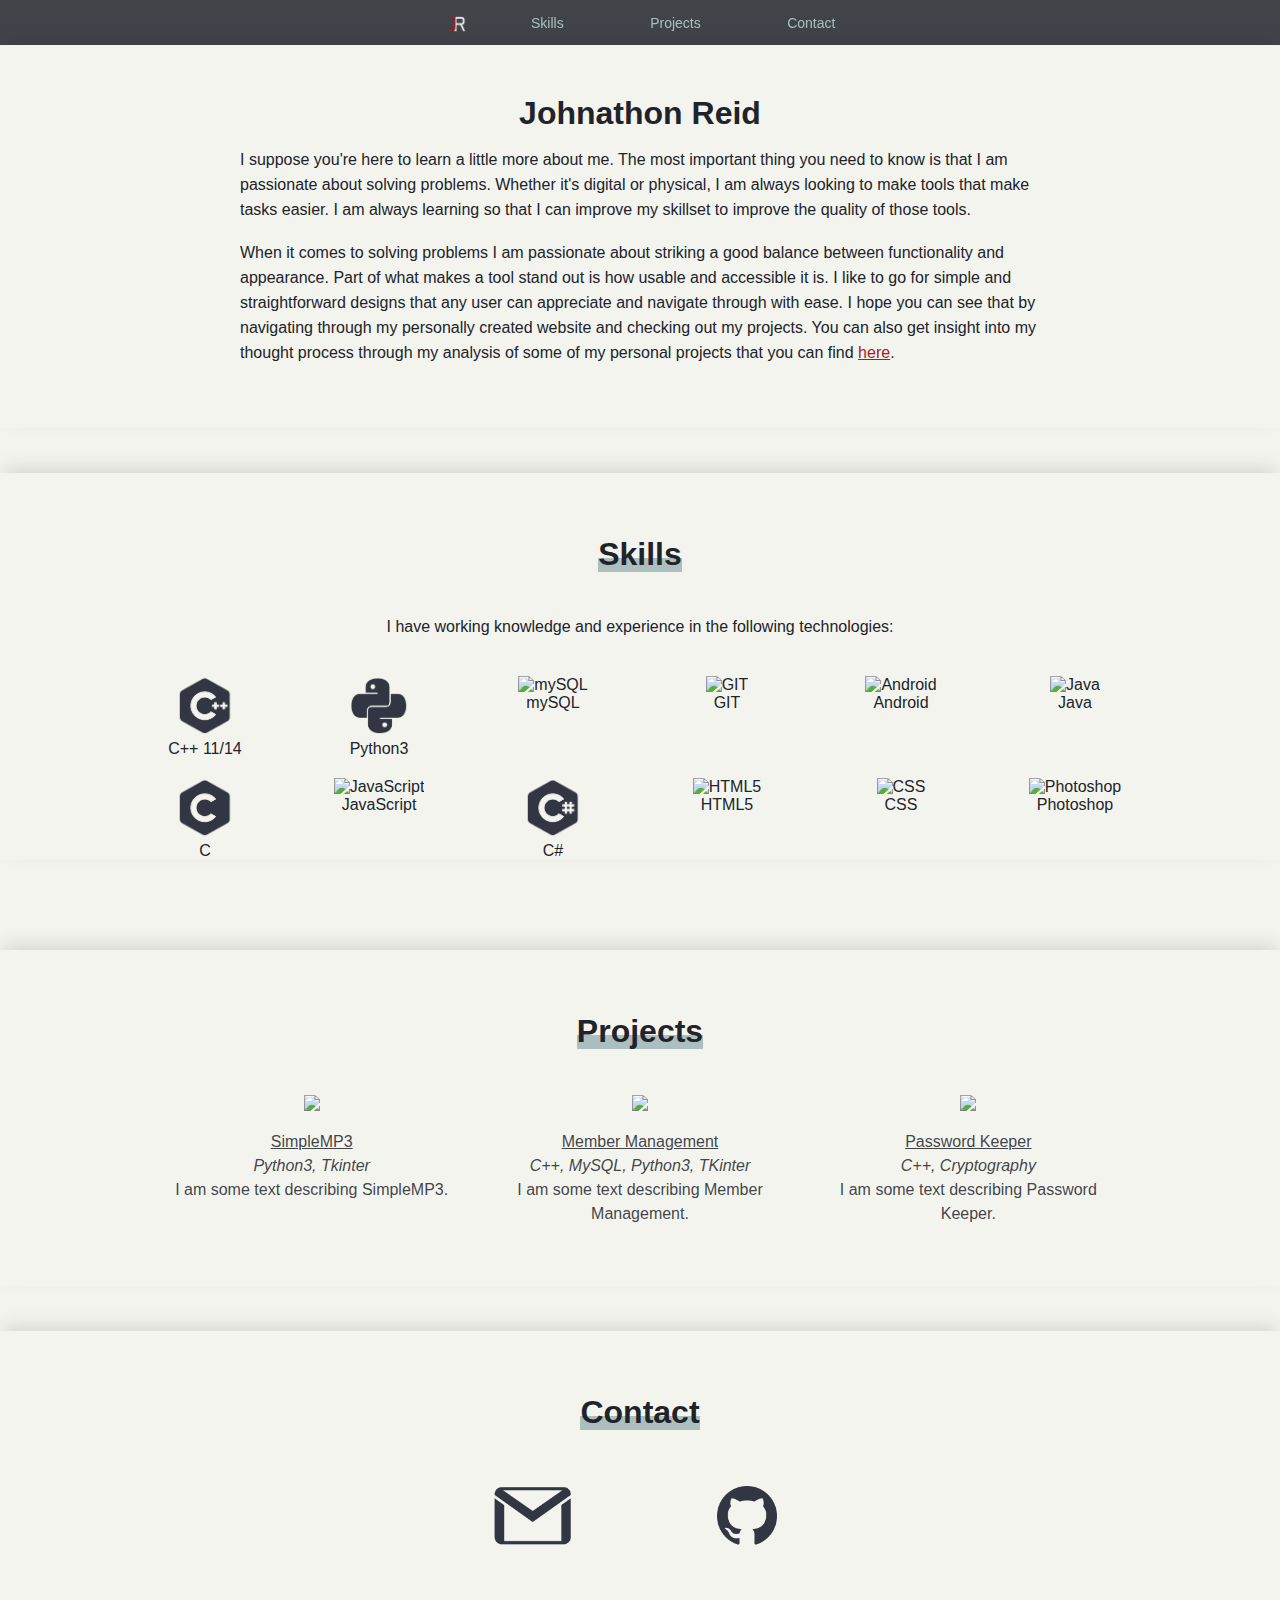
==== index.html @ d34af100 "Initial commit" ====
<!--
             __                  __
            ( _)                ( _)
           / / \\              / /\_\_
          / /   \\            / / | \ \
         / /     \\          / /  |\ \ \
        /  /   ,  \ ,       / /   /|  \ \
       /  /    |\_ /|      / /   / \   \_\
      /  /  |\/ _ '_| \   / /   /   \    \\
     |  /   |/  0 \0\    / |    |    \    \\
     |    |\|      \_\_ /  /    |     \    \\
     |  | |/    \.\ o\o)  /      \     |    \\
     \    |     /\\`v-v  /        |    |     \\
      | \/    /_| \\_|  /         |    | \    \\
      | |    /__/_ `-` /   _____  |    |  \    \\
      \|    [__]  \_/  |_________  \   |   \    ()
       /    [___] (    \         \  |\ |   |   //
      |    [___]                  |\| \|   /  |/
     /|    [____]                  \  |/\ / / ||
    (  \   [____ /     ) _\      \  \    \| | ||
     \  \  [_____|    / /     __/    \   / / //
     |   \ [_____/   / /        \    |   \/ //
     |   /  '----|   /=\____   _/    |   / //
  __ /  /        |  /   ___/  _/\    \  | ||
 (/-(/-\)       /   \  (/\/\)/  |    /  | /
               (/\/\)           /   /   //
                      _________/   /    /
                     \____________/    (
**************************************************
******************** WARNING! ********************
**************************************************
There be dragons in this code! Please do not judge
me on my HTML/CSS code as web development is not
my forte - just a hobby! :)
**************************************************
**************************************************
**************************************************
<!--
color template
+blue
32,35,42
+aluminum
172,190,190
+white
244,244,239
+red
160,29,38
+project silver background
219,220,220
dbdcdc
-->

<!DOCTYPE html>
<html lang="en">
<head>
    <meta charset="UTF-8">
    <meta name="viewport" content="width=device-width, initial-scale=1.0">
    <meta http-equiv="X-UA-Compatible" content="ie=edge">
    <link rel="stylesheet" href="css/navbar.css">
    <link rel="stylesheet" href="css/me.css">
    <link rel="stylesheet" href="css/projects.css">
    <link rel="stylesheet" href="css/contact.css">
    <link rel="shortcut icon" href="images\icon.ico" type="image/x-icon">
    <link href="https://fonts.googleapis.com/icon?family=Material+Icons" rel="stylesheet">
    <title>Johnathon Reid</title>
</head>
<body onload = "automatedSpacing()">
    <div class = "navbarContainer" id = "navbarContain">
        <button class = "navButton" id = "burger" onclick = "dropdownEffect()"><i class="material-icons">menu</i></button>
        <button class = "navButton" id = "exitButton" onclick = "bringupeffect()"><i class="material-icons">close</i></button>
        <div class = "logoD inlineOptions"><a href = "#"><img src="images\logo\logored.png"></a></div>
        <div class = "logoM" onclick = "bringupeffect()"><a href = "#"><img src="images\logo\logored.png"></a></div>
        <div class = "navbarOptionD inlineOptions" ><a href = "#skills">Skills</a></div>
        <div class = "navbarOptionD inlineOptions" ><a href = "#projects">Projects</a></div>
        <div class = "navbarOptionD inlineOptions" ><a href = "#contact">Contact</a></div>
        <div class = "navbarOptionM dropdown" onclick = "bringupeffect()"><a href = "#skills">Skills</a></div>
        <div class = "navbarOptionM dropdown" onclick = "bringupeffect()"><a href = "#projects">Projects</a></div>
        <div class = "navbarOptionM dropdown" onclick = "bringupeffect()"><a href = "#contact">Contact</a></div>
    </div>
    <div class = "contentBody">
        <div id="navbaremptySpace"></div>
        <div class = "optionContent">
            <div class = "optionContentContainer">
                <div class = "abtmeGrid">
                    <!-- maybe picture
                    <div class = "pictureMe">
                        <img src="images\profileFace.png">
                    </div>
                    -->
                    <div class = "abtMeText">
                        <h1>Johnathon Reid</h1>
                        <div class = spacing></div>
                        <p>I suppose you're here to learn a little more about me. The most important thing you need to know is that I am passionate about solving problems. Whether it's digital or physical, I am always looking to make tools that make tasks easier. I am always learning so that I can improve my skillset to improve the quality of those tools.</p><br>
                        <p>When it comes to solving problems I am passionate about striking a good balance between functionality and appearance. Part of what makes a tool stand out is how usable and accessible it is. I like to go for simple and straightforward designs that any user can appreciate and navigate through with ease. I hope you can see that by navigating through my personally created website and checking out my projects. You can also get insight into my thought process through my analysis of some of my personal projects that you can find <a href = "#projects">here</a>.</p><br>
                </div>
                <div class = "navPadding"></div>
                </div>
            </div>
        </div>
        <div class = "optionContent">
            <div class="emptySpaceforMenuonAnchors" id = "skills"></div>
            <div class = "optionContentContainer">
                <div class = "emptyspaceaboveh1s"></div>
                <h1>Skills</h1>
                <div class = "navPadding"></div>
                  <p>I have working knowledge and experience in the following technologies:</p>
                <div class = "skillseticonsGrid">
                      <div class = "iconimg"><img src="images\skillicons\c++.png" alt="c++"><p>C++ 11/14</p></div>
                      <div class = "iconimg"><img src="images\skillicons\python3.png" alt="python"><p>Python3</p></div>
                      <div class = "iconimg"><img src="images\skillicons\mySQL.png" alt="mySQL"><p>mySQL</p></div>
                      <div class = "iconimg"><img src="images\skillicons\GIT.png" alt="GIT"><p>GIT</p></div>
                      <div class = "iconimg"><img src="images\skillicons\Android.png" alt="Android"><p>Android</p></div>
                      <div class = "iconimg"><img src="images\skillicons\Java.png" alt="Java"><p>Java</p></div>
                      <div class = "iconimg"><img src="images\skillicons\C.png" alt="C"><p>C</p></div>
                      <div class = "iconimg"><img src="images\skillicons\JavaScript.png" alt="JavaScript"><p>JavaScript</p></div>
                      <div class = "iconimg"><img src="images\skillicons\CSharp.png" alt="C#"><p>C#</p></div>
                      <div class = "iconimg"><img src="images\skillicons\HTML5.png" alt="HTML5"><p>HTML5</p></div>
                      <div class = "iconimg"><img src="images\skillicons\CSS.png" alt="CSS"><p>CSS</p></div>
                      <div class = "iconimg"><img src="images\skillicons\Photoshop.png" alt="Photoshop"><p>Photoshop</p></div>
                </div>
            </div>
            <div class = "navPadding"></div>
        </div>
        <div class = "optionContent">
            <div class="emptySpaceforMenuonAnchors" id = "projects"></div>
            <div class = "optionContentContainer">
                <div class = "emptyspaceaboveh1s"></div>
                <h1>Projects</h1>
                <div class = "navPadding"></div>
                <div class = "projectGrid">
                    <div class = "projectPic"><a href = "simplemp3.html">
                        <img src = "images\projects\simplemp3.png">
                        <p><u>SimpleMP3</u><br>
                        <i>Python3, Tkinter</i><br>
                        I am some text describing SimpleMP3.</p>
                    </a></div>
                    <div class = "projectPic"><a href = "member_management.html">
                        <img src = "images\projects\membermanagement.png">
                        <p><u>Member Management</u><br>
                        <i>C++, MySQL, Python3, TKinter</i><br>
                        I am some text describing Member Management.</p>
                    </a></div>
                    <div class = "projectPic"><a href = "password_keeper.html">
                        <img src = "images\projects\passwordkeeper.png">
                        <p><u>Password Keeper</u><br>
                        <i>C++, Cryptography</i><br>
                        I am some text describing Password Keeper.</p>
                    </a></div>
                </div>
                <div class = "navPadding"></div>
            </div>
        </div>
        <div class = "optionContent">
            <div class="emptySpaceforMenuonAnchors" id = "contact"></div>
            <div class = "optionContentContainer">
                <div class = "emptyspaceaboveh1s"></div>
                <h1>Contact</h1>
                <div class = "navPadding"></div>
                <div class = "contactIconsGrid">
                    <div class = "contacticonimage"></div>
                    <div class = "contacticonimage"></div>
                    <div class = "contacticonimage"><a href="mailto:jjdreid@gmail.com" target = "_blank"><img src="images\contacticons\mail.png" alt="mail"></a></div>
                    <div class = "contacticonimage"><a href="https://github.com/jjdreid" target = "_blank"><img src="images\contacticons\github.png" alt="github"></a></div>
                    <div class = "contacticonimage"></div>
                    <div class = "contacticonimage"></div>
                </div>
                <div class = "navPadding"></div>
            </div>
        </div>
    </div>
    <script src="javascript/index.js"></script>
</body>
</html>
---- css/navbar.css ----
/*Common CSS*/
* {
    margin: 0;
    padding: 0;
}

html {
    scroll-behavior: smooth;
}

.navbarContainer {
    width:100%;
    background-color:rgba(32,35,42,.85);
    text-align: center;
    margin:0;
    padding:0;
    color:rgb(244,244,239);
    position: fixed;
    z-index: 1000;
}

.inlineOptions a, .navbarOptionM a, .logoM a {
    text-decoration: none;
    color: inherit;
    transition: color .2s;
}

.optionContentContainer > h1 {
    display: inline;
    font-family: Arial, Helvetica, sans-serif;
    background-image: linear-gradient(transparent 60%, rgb(172,190,190) 40%);
  	background-repeat: repeat-x;
	background-size: 200% 100%;
}

.optionContentContainer {
    box-shadow: 0px -7px 18px -4px rgba(32,35,42,0.17);
    -webkit-box-shadow: 0px -7px 18px -4px rgba(32,35,42,0.17);
    -moz-box-shadow: 0px -7px 18px -4px rgba(32,35,42,0.17);
    text-align: center;
}

/*Desktop*/
@media (min-width: 928px) {
    .inlineOptions {
        display: inline-block;
        margin: 0 -4px;
        padding: 14px 45px 14px 45px;
        font-family: Arial, Helvetica, sans-serif;
        font-size: 14px;
    }

    .navbarOptionM, .logoM {
        display: none;
    }

    .navbarOptionD a:link {
        color: rgb(172,190,190);
    }

    .navbarOptionD a:visited {
        color: rgb(160,29,38);
    }

    .navbarOptionD a:hover {
        color: rgb(244,244,239);
    }

    .navButton {
        display: none;
    }

    .logoD img{
        height: 20px;
        padding: 0px !important;
        margin: 0 auto;
        position: absolute;
    }

    .navPadding {
        height: 5vh;
    }

    .emptyspaceaboveh1s {
        height: 7vh;
    }

}

/*Mobile*/
@media (max-width: 927px) {


    .dropdown {
        display: none;
        margin: 0 -4px;
        padding: 14px 42px 14px 42px;
        font-family: Arial, Helvetica, sans-serif;
        font-size: 14px;
    }

    .logoM {
        margin: 0 -4px;
        padding: 14px 42px 14px 42px;
        font-family: Arial, Helvetica, sans-serif;
        font-size: 14px;
        text-align:center;
    }

    .logoM img{
        height: 25px;
    }

    .navbarOptionD, .logoD {
        display: none;
    }

    #burger {
        position: absolute;
        left:0;
        top:0;
        border:none;
        background-color: transparent;
        color: rgb(244,244,239);
    }

    #exitButton {
        display: none;
        position: absolute;
        right:0;
        top:0;
        border:none;
        background-color: transparent;
        color: rgb(244,244,239);
    }

    .paddingSpaces {
        height: 5vh;
    }

    .emptyspaceaboveh1s {
        height: 5vh;
    }
}
---- css/me.css ----
/*Common CSS*/
body {
  font-family: Arial, Helvetica, sans-serif;
  color: rgb(32,35,42);
  background-color: rgb(244,244,239);
}
a:link { color: rgb(160,29,38); }
a​:active { color: rgb(160,29,38); }
a:visited {color: rgb(172,190,190);}
a​:hover { color: rgb(160,29,38); }
.abtmeGrid {
    display: block;
    margin: 0 auto;
    text-align: center;
    font-family: Arial, Helvetica, sans-serif;
}

.spacing {
    height: 15px;
}

.pictureMe img {
    padding-bottom: 10px;
}

.abtMeText p {
    text-align: left;
    line-height: 25px;
}

.skillseticonsGrid {
    display: grid;
    grid-gap: 20px;
    text-align: center;
    font-family: Arial, Helvetica, sans-serif;
}

.iconimg img {
    width: 60px;
}

/*Desktop*/
@media (min-width: 928px) {
    .abtmeGrid {
        width: 800px;
        padding-top: 50px;
    }

    .pictureMe img {
        width: 40%;
    }

    .skillseticonsGrid {
        grid-template-columns: 1fr 1fr 1fr 1fr 1fr 1fr;
        padding-top: 40px;
        width: 80%;
        margin: 0 auto
    }
}

/*Mobile*/
@media (max-width: 927px) {
    .abtmeGrid {
        width: 100%;
        padding-top:50px;
    }

    .pictureMe img {
        width: 50%;
    }

    .abtMeText p {
        width: 80%;
        margin: 0 auto;
    }

    .skillseticonsGrid {
        grid-template-columns: 1fr 1fr 1fr;
        padding-top: 60px;
        width: 90%;
        margin: 0 auto;
    }
}
}
---- css/projects.css ----
.projectPic a {
    text-decoration: none;
    color: rgba(32,35,42,.85);
}

.projectGrid a {
    text-decoration: none;
    color: rgba(32,35,42,.85);
}

.projectGrid > .projectPic {
    background-color: rgb(244,244,239);
}

.projectGrid img {
    width: 100%;
}

.projectGrid p {
    padding: 15px;
    font-family: Arial, Helvetica, sans-serif;
    line-height: 24px;
}


@media (min-width: 928px) {

    .projectGrid {
        display: grid;
        grid-template-columns: 1fr 1fr 1fr;
        grid-column-gap: 25px;
        width: 75%;
        margin: 0 auto;
    }

    .projectPic {
        transition: .2s;
    }

    .projectPic:hover {
        transform: scale(1.05);
    }

}

@media (max-width: 927px) {

    .projectGrid {
        display: grid;
        grid-template-columns: 1fr;
        grid-row-gap: 25px;
        width: 80%;
        margin: 0 auto;
    }

}
---- css/contact.css ----
.contactIconsGrid {
    display: grid;
    grid-template-columns: 1fr 1fr 1fr 1fr 1fr 1fr;
    text-align: center;
    margin: 0 auto;
}

.contacticonimage img {
    width: 80px;
}
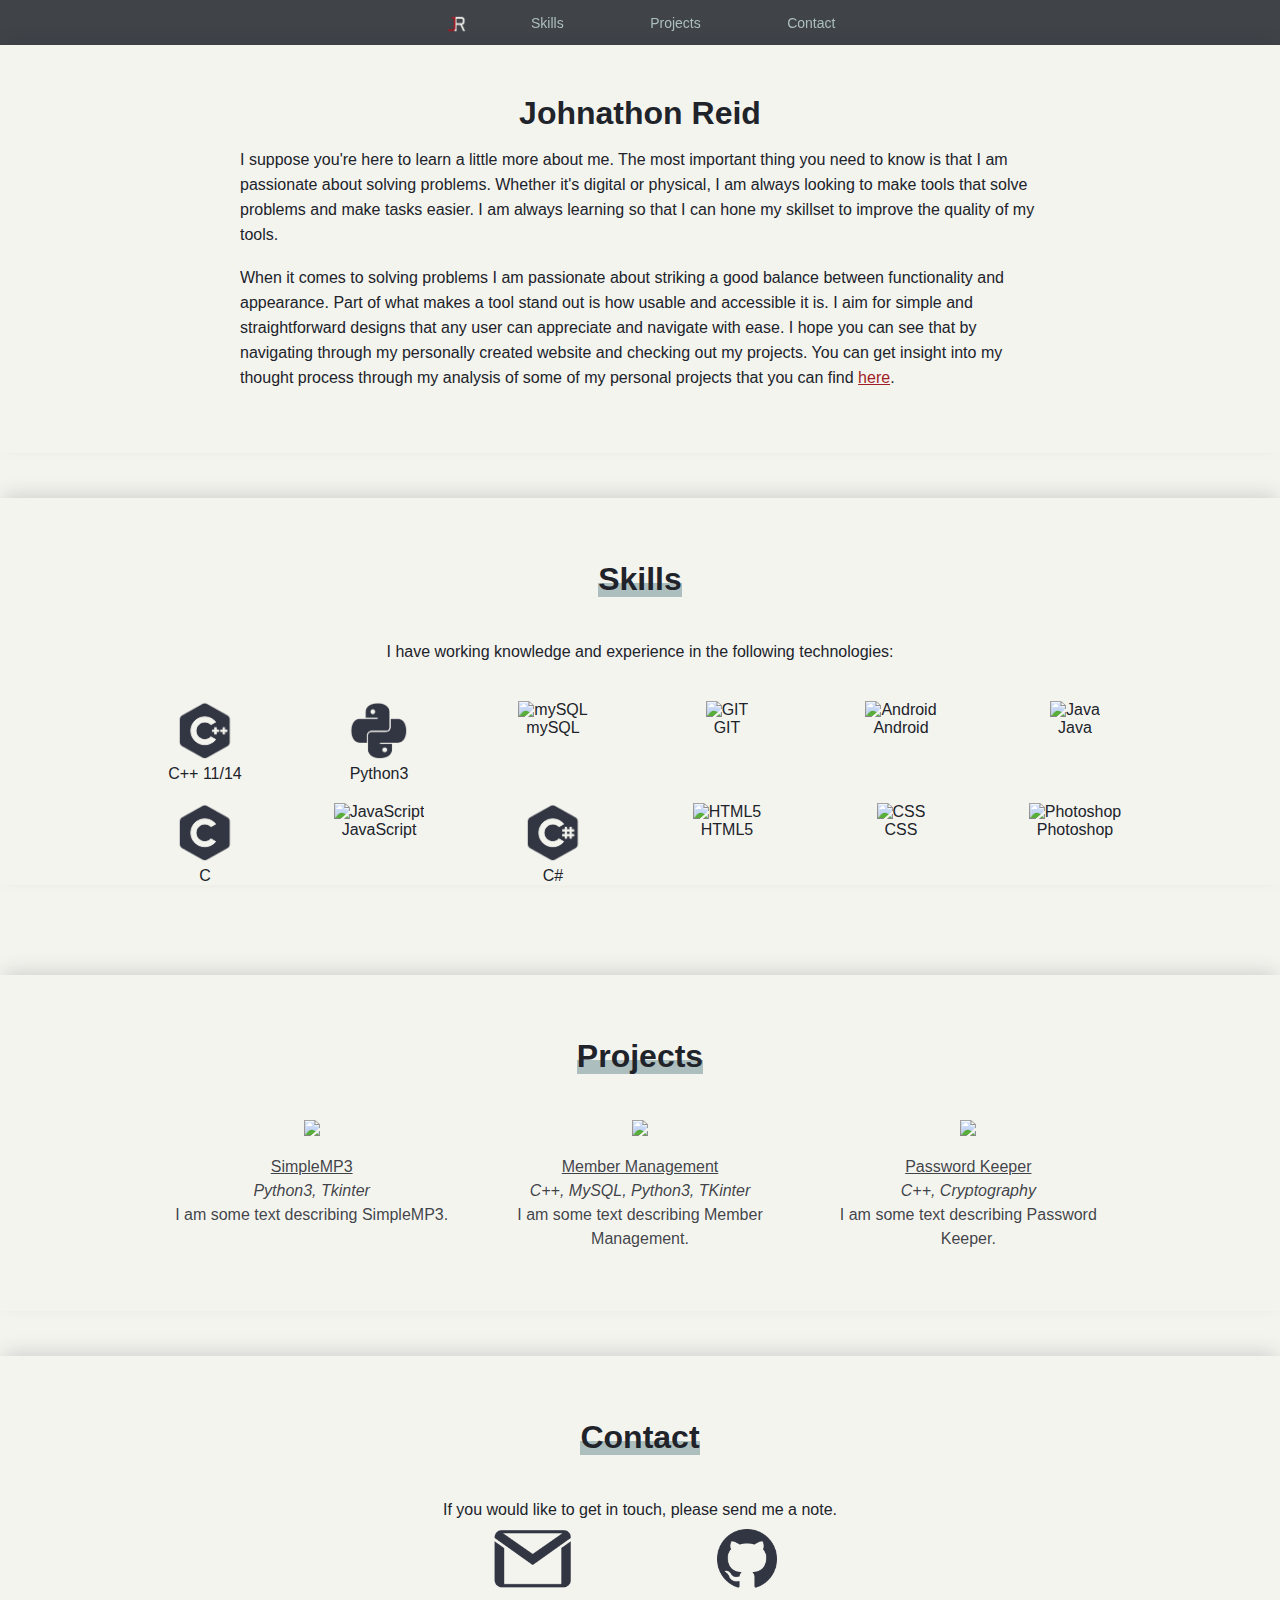
==== commit 1915c671: "Wording." ====
--- a/index.html
+++ b/index.html
@@ -90,8 +90,8 @@
                     <div class = "abtMeText">
                         <h1>Johnathon Reid</h1>
                         <div class = spacing></div>
-                        <p>I suppose you're here to learn a little more about me. The most important thing you need to know is that I am passionate about solving problems. Whether it's digital or physical, I am always looking to make tools that make tasks easier. I am always learning so that I can improve my skillset to improve the quality of those tools.</p><br>
-                        <p>When it comes to solving problems I am passionate about striking a good balance between functionality and appearance. Part of what makes a tool stand out is how usable and accessible it is. I like to go for simple and straightforward designs that any user can appreciate and navigate through with ease. I hope you can see that by navigating through my personally created website and checking out my projects. You can also get insight into my thought process through my analysis of some of my personal projects that you can find <a href = "#projects">here</a>.</p><br>
+                        <p>I suppose you're here to learn a little more about me. The most important thing you need to know is that I am passionate about solving problems. Whether it's digital or physical, I am always looking to make tools that solve problems and make tasks easier. I am always learning so that I can hone my skillset to improve the quality of my tools.</p><br>
+                        <p>When it comes to solving problems I am passionate about striking a good balance between functionality and appearance. Part of what makes a tool stand out is how usable and accessible it is. I aim for simple and straightforward designs that any user can appreciate and navigate with ease. I hope you can see that by navigating through my personally created website and checking out my projects. You can get insight into my thought process through my analysis of some of my personal projects that you can find <a href = "#projects">here</a>.</p><br>
                 </div>
                 <div class = "navPadding"></div>
                 </div>
@@ -156,6 +156,7 @@
                 <div class = "emptyspaceaboveh1s"></div>
                 <h1>Contact</h1>
                 <div class = "navPadding"></div>
+                <p>If you would like to get in touch, please send me a note.</p>
                 <div class = "contactIconsGrid">
                     <div class = "contacticonimage"></div>
                     <div class = "contacticonimage"></div>
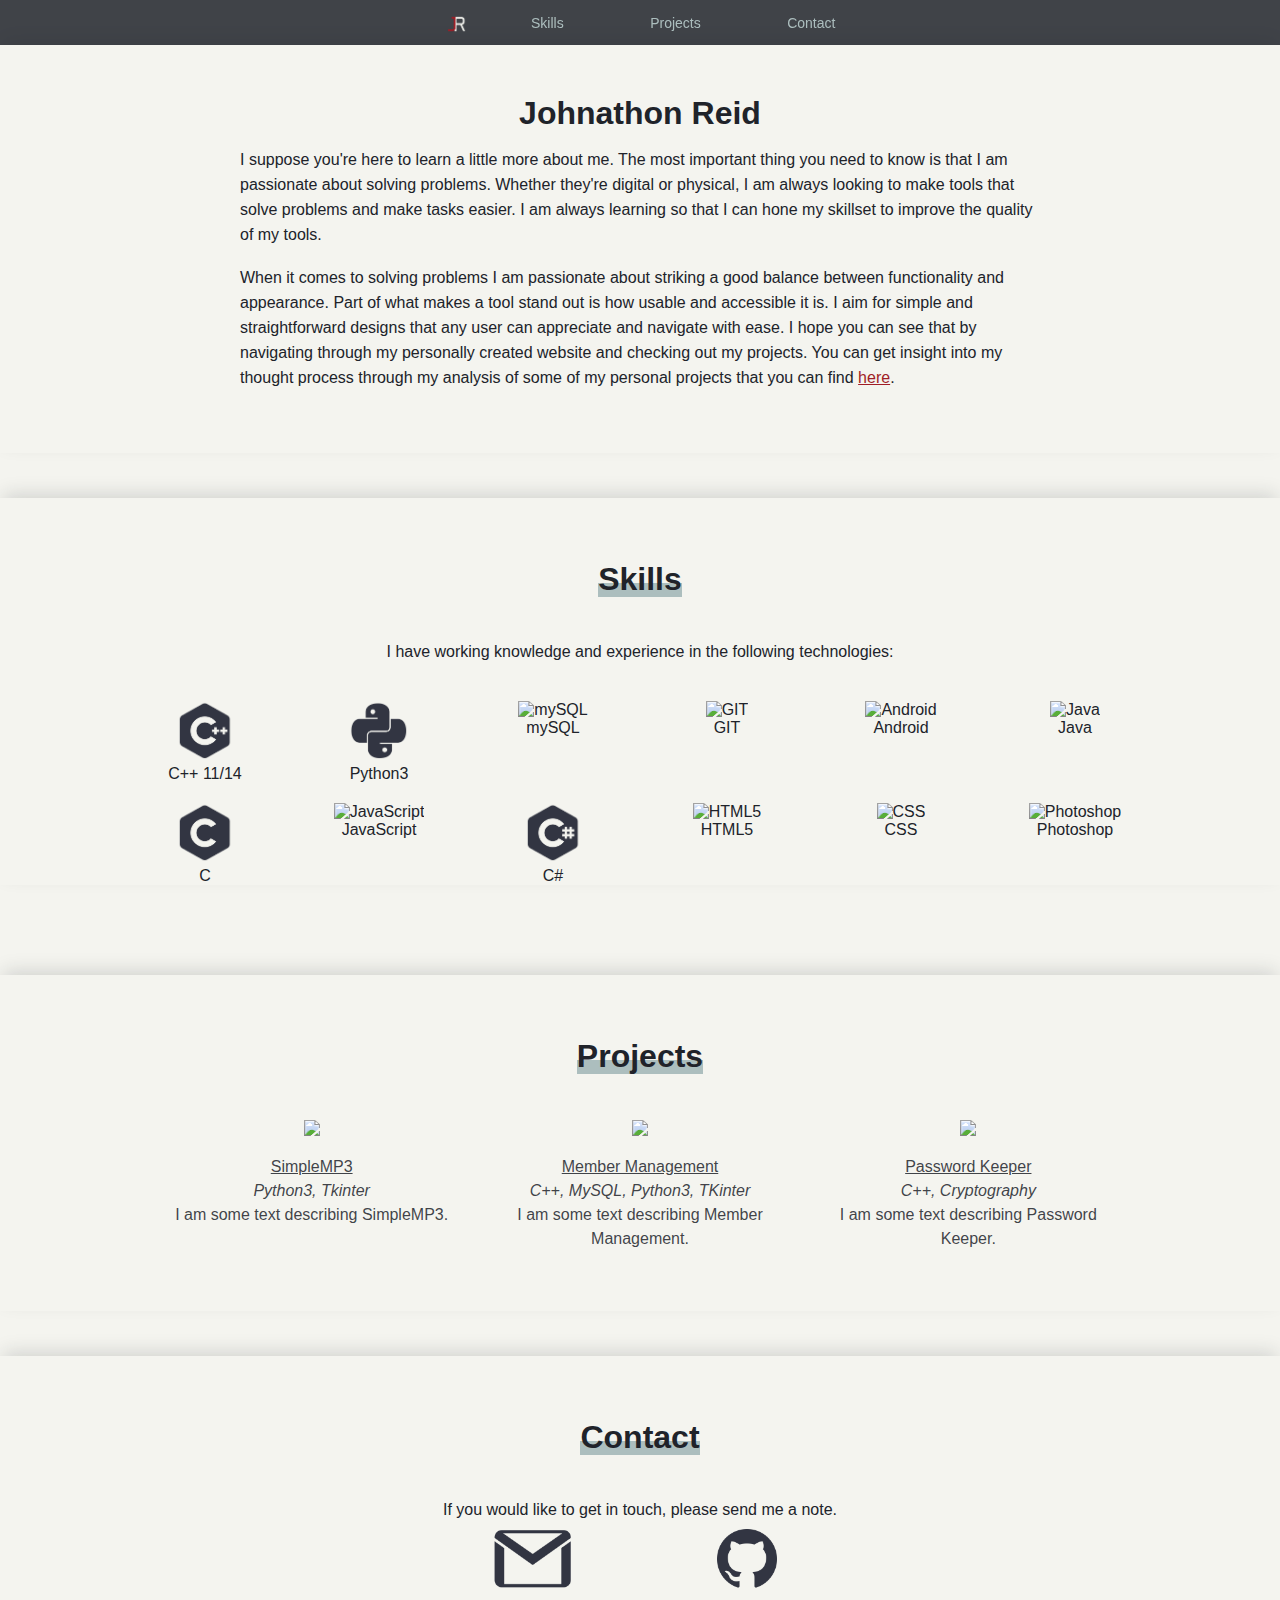
==== commit 3634efbb: "more wording" ====
--- a/index.html
+++ b/index.html
@@ -90,7 +90,7 @@
                     <div class = "abtMeText">
                         <h1>Johnathon Reid</h1>
                         <div class = spacing></div>
-                        <p>I suppose you're here to learn a little more about me. The most important thing you need to know is that I am passionate about solving problems. Whether it's digital or physical, I am always looking to make tools that solve problems and make tasks easier. I am always learning so that I can hone my skillset to improve the quality of my tools.</p><br>
+                        <p>I suppose you're here to learn a little more about me. The most important thing you need to know is that I am passionate about solving problems. Whether they're digital or physical, I am always looking to make tools that solve problems and make tasks easier. I am always learning so that I can hone my skillset to improve the quality of my tools.</p><br>
                         <p>When it comes to solving problems I am passionate about striking a good balance between functionality and appearance. Part of what makes a tool stand out is how usable and accessible it is. I aim for simple and straightforward designs that any user can appreciate and navigate with ease. I hope you can see that by navigating through my personally created website and checking out my projects. You can get insight into my thought process through my analysis of some of my personal projects that you can find <a href = "#projects">here</a>.</p><br>
                 </div>
                 <div class = "navPadding"></div>
--- a/css/navbar.css
+++ b/css/navbar.css
@@ -134,7 +134,7 @@
         color: rgb(244,244,239);
     }
 
-    .paddingSpaces {
+    .navPadding {
         height: 5vh;
     }
 
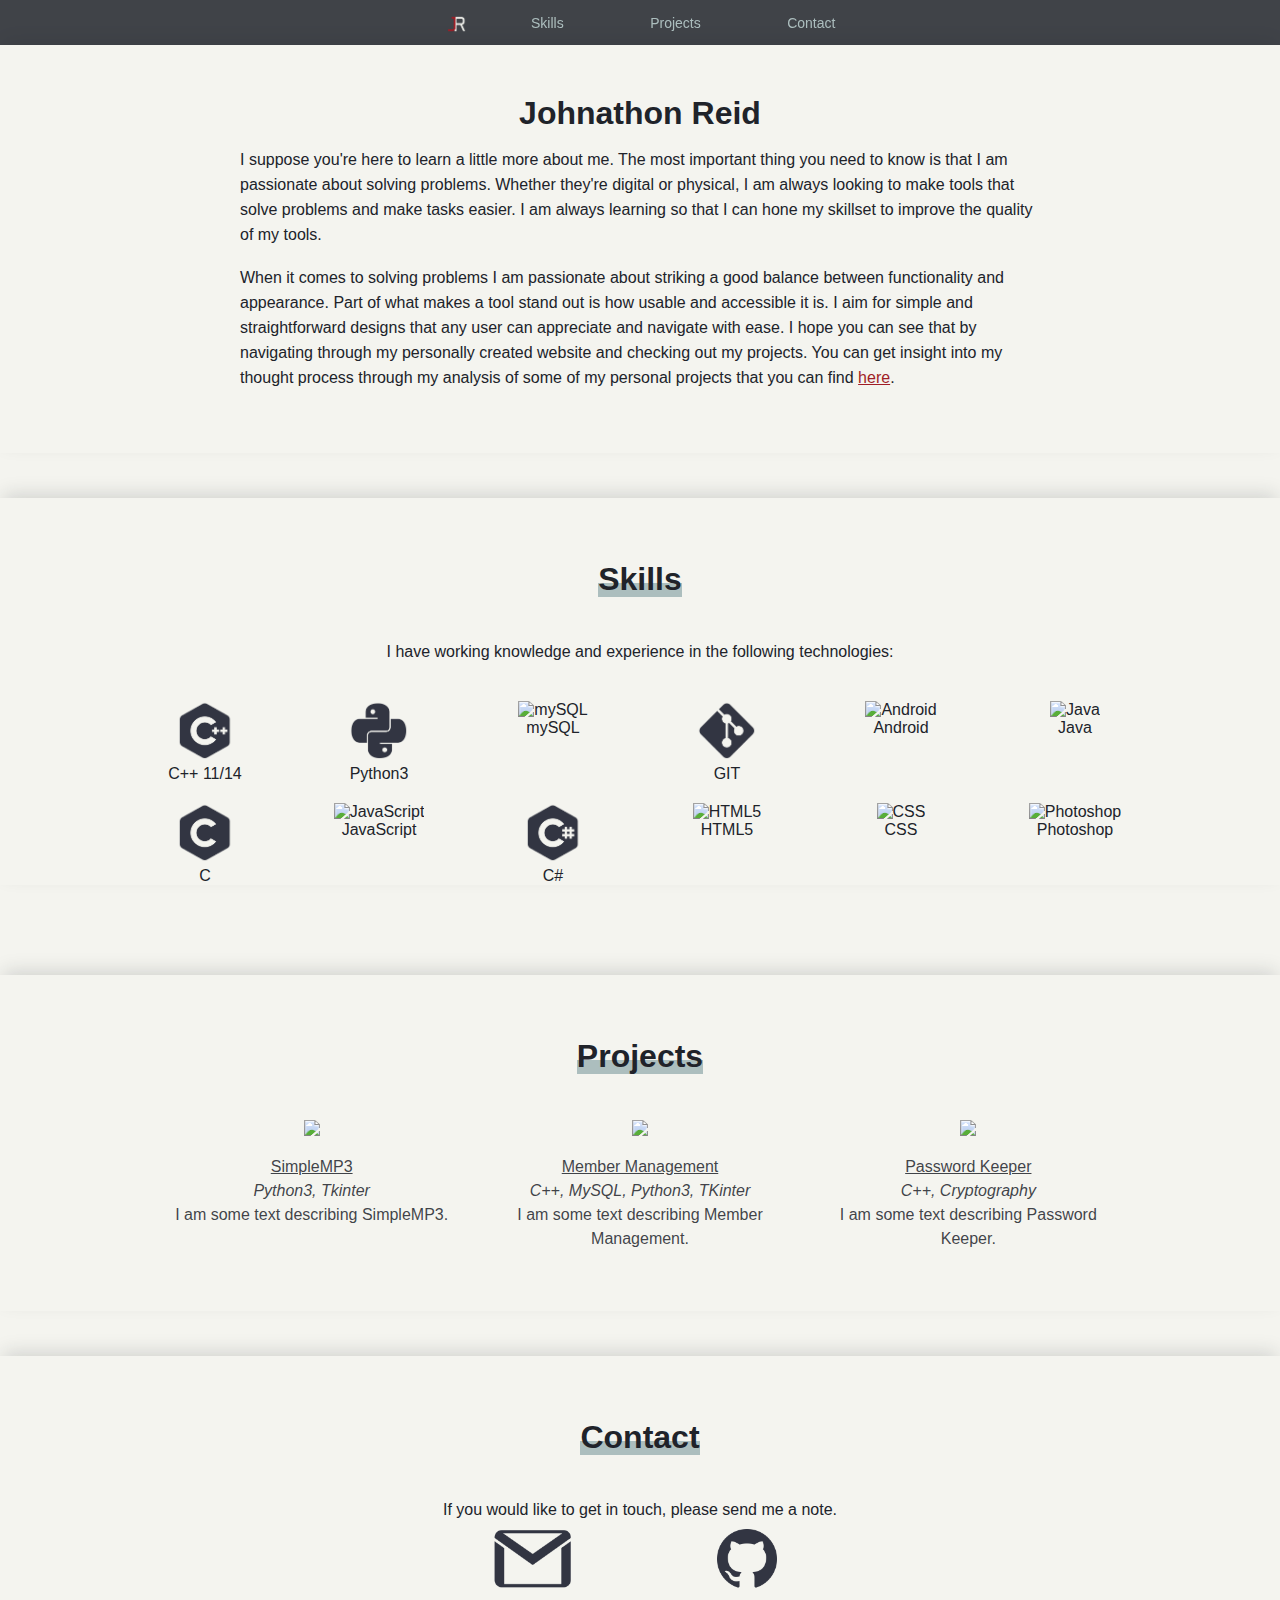
==== commit e72789d7: "picky about case?" ====
--- a/index.html
+++ b/index.html
@@ -108,7 +108,7 @@
                       <div class = "iconimg"><img src="images\skillicons\c++.png" alt="c++"><p>C++ 11/14</p></div>
                       <div class = "iconimg"><img src="images\skillicons\python3.png" alt="python"><p>Python3</p></div>
                       <div class = "iconimg"><img src="images\skillicons\mySQL.png" alt="mySQL"><p>mySQL</p></div>
-                      <div class = "iconimg"><img src="images\skillicons\GIT.png" alt="GIT"><p>GIT</p></div>
+                      <div class = "iconimg"><img src="images\skillicons\git.png" alt="GIT"><p>GIT</p></div>
                       <div class = "iconimg"><img src="images\skillicons\Android.png" alt="Android"><p>Android</p></div>
                       <div class = "iconimg"><img src="images\skillicons\Java.png" alt="Java"><p>Java</p></div>
                       <div class = "iconimg"><img src="images\skillicons\C.png" alt="C"><p>C</p></div>
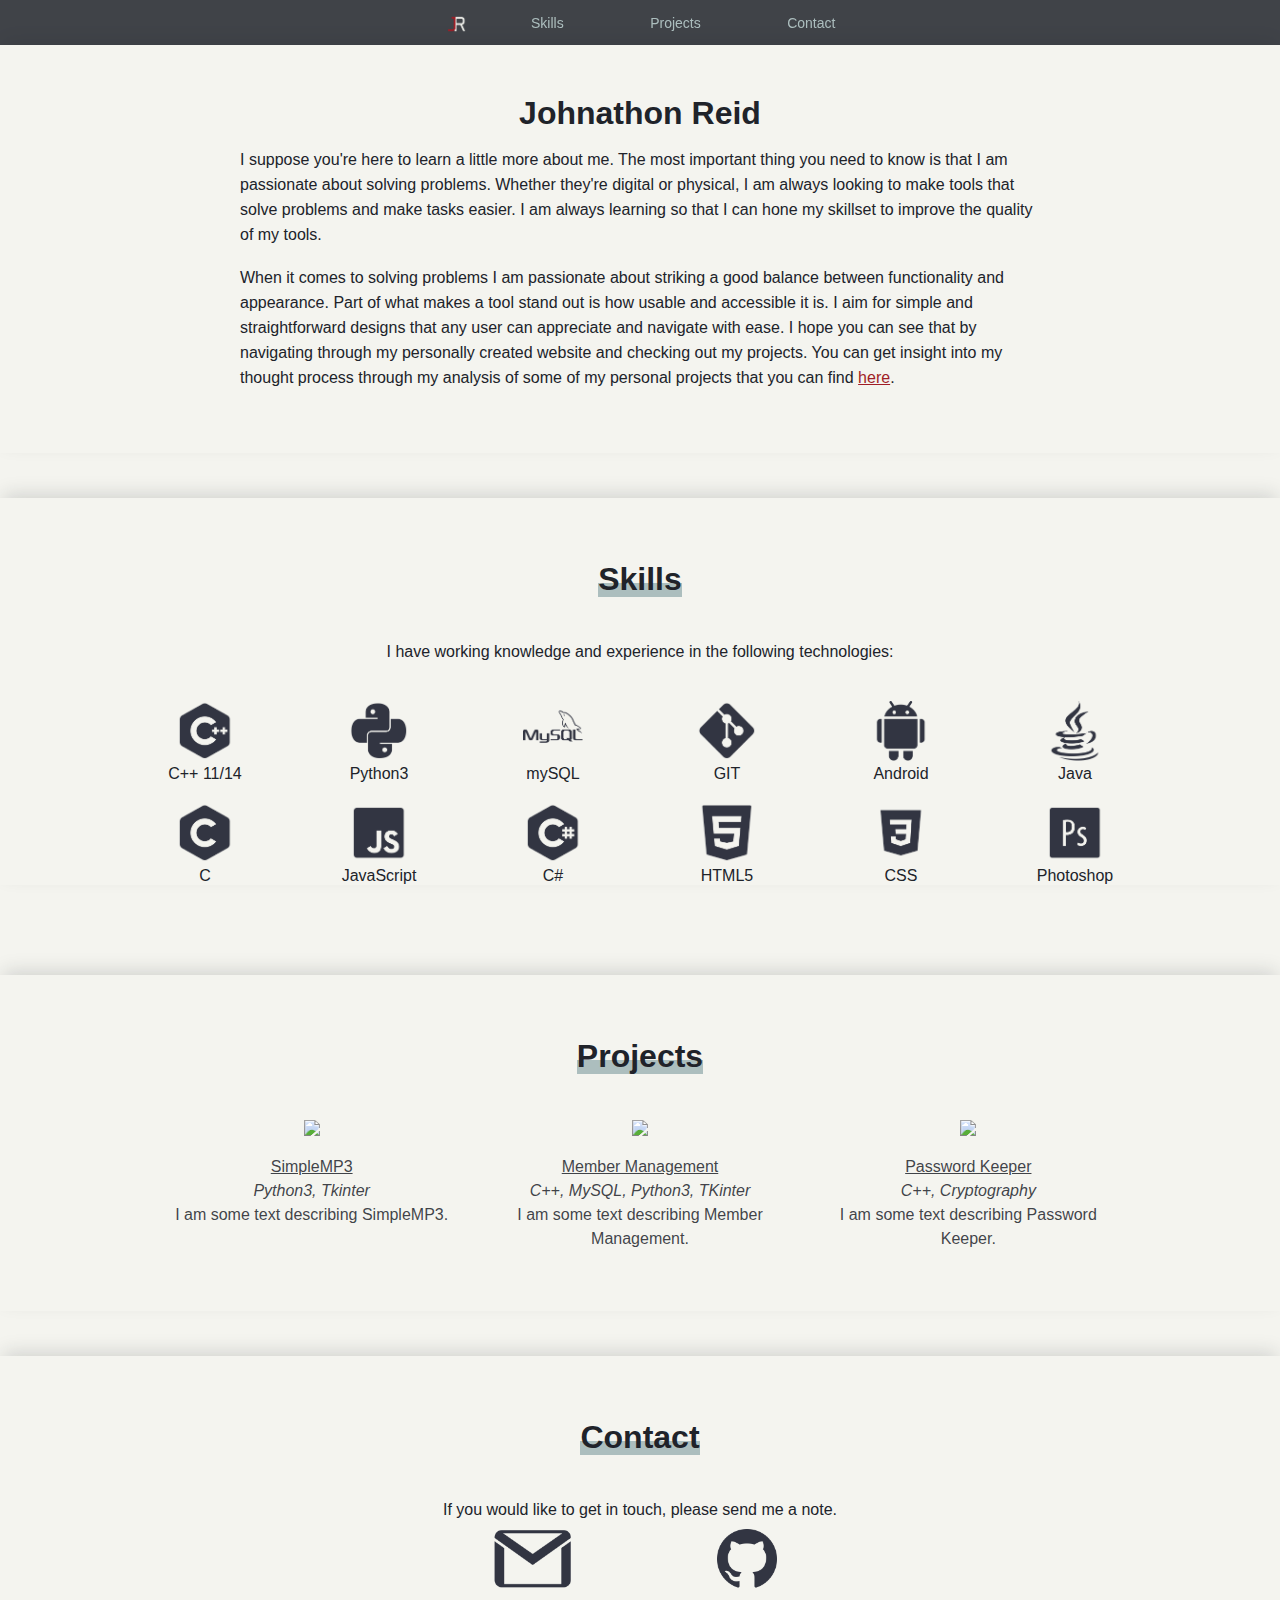
==== commit be72a032: "it is picky about case..." ====
--- a/index.html
+++ b/index.html
@@ -107,16 +107,16 @@
                 <div class = "skillseticonsGrid">
                       <div class = "iconimg"><img src="images\skillicons\c++.png" alt="c++"><p>C++ 11/14</p></div>
                       <div class = "iconimg"><img src="images\skillicons\python3.png" alt="python"><p>Python3</p></div>
-                      <div class = "iconimg"><img src="images\skillicons\mySQL.png" alt="mySQL"><p>mySQL</p></div>
+                      <div class = "iconimg"><img src="images\skillicons\mysql.png" alt="mySQL"><p>mySQL</p></div>
                       <div class = "iconimg"><img src="images\skillicons\git.png" alt="GIT"><p>GIT</p></div>
-                      <div class = "iconimg"><img src="images\skillicons\Android.png" alt="Android"><p>Android</p></div>
-                      <div class = "iconimg"><img src="images\skillicons\Java.png" alt="Java"><p>Java</p></div>
+                      <div class = "iconimg"><img src="images\skillicons\android.png" alt="Android"><p>Android</p></div>
+                      <div class = "iconimg"><img src="images\skillicons\java.png" alt="Java"><p>Java</p></div>
                       <div class = "iconimg"><img src="images\skillicons\C.png" alt="C"><p>C</p></div>
-                      <div class = "iconimg"><img src="images\skillicons\JavaScript.png" alt="JavaScript"><p>JavaScript</p></div>
+                      <div class = "iconimg"><img src="images\skillicons\javascript.png" alt="JavaScript"><p>JavaScript</p></div>
                       <div class = "iconimg"><img src="images\skillicons\CSharp.png" alt="C#"><p>C#</p></div>
-                      <div class = "iconimg"><img src="images\skillicons\HTML5.png" alt="HTML5"><p>HTML5</p></div>
-                      <div class = "iconimg"><img src="images\skillicons\CSS.png" alt="CSS"><p>CSS</p></div>
-                      <div class = "iconimg"><img src="images\skillicons\Photoshop.png" alt="Photoshop"><p>Photoshop</p></div>
+                      <div class = "iconimg"><img src="images\skillicons\html5.png" alt="HTML5"><p>HTML5</p></div>
+                      <div class = "iconimg"><img src="images\skillicons\css.png" alt="CSS"><p>CSS</p></div>
+                      <div class = "iconimg"><img src="images\skillicons\photoshop.png" alt="Photoshop"><p>Photoshop</p></div>
                 </div>
             </div>
             <div class = "navPadding"></div>
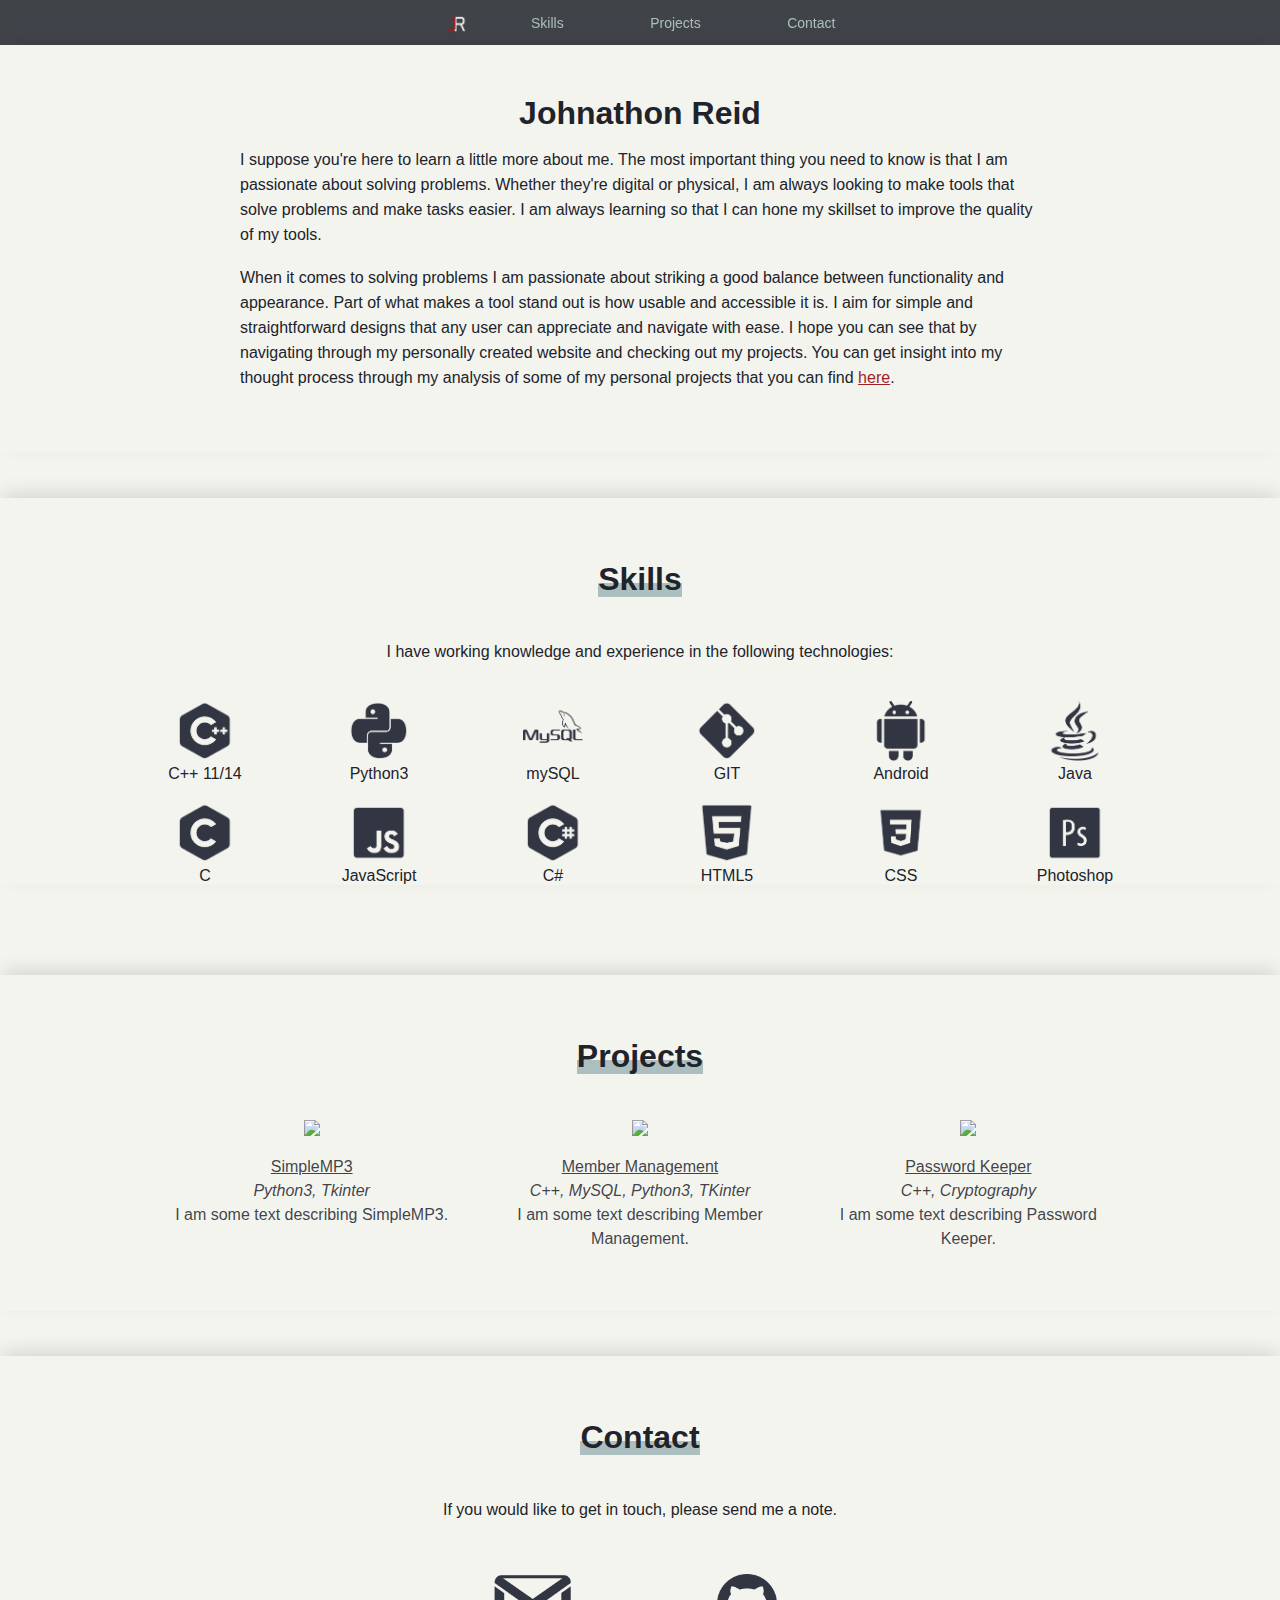
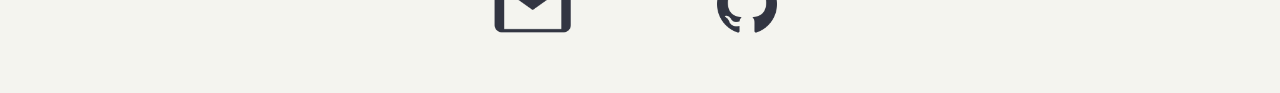
==== commit aa5575b7: "spacing" ====
--- a/index.html
+++ b/index.html
@@ -157,6 +157,7 @@
                 <h1>Contact</h1>
                 <div class = "navPadding"></div>
                 <p>If you would like to get in touch, please send me a note.</p>
+                <div class = "navPadding"></div>
                 <div class = "contactIconsGrid">
                     <div class = "contacticonimage"></div>
                     <div class = "contacticonimage"></div>
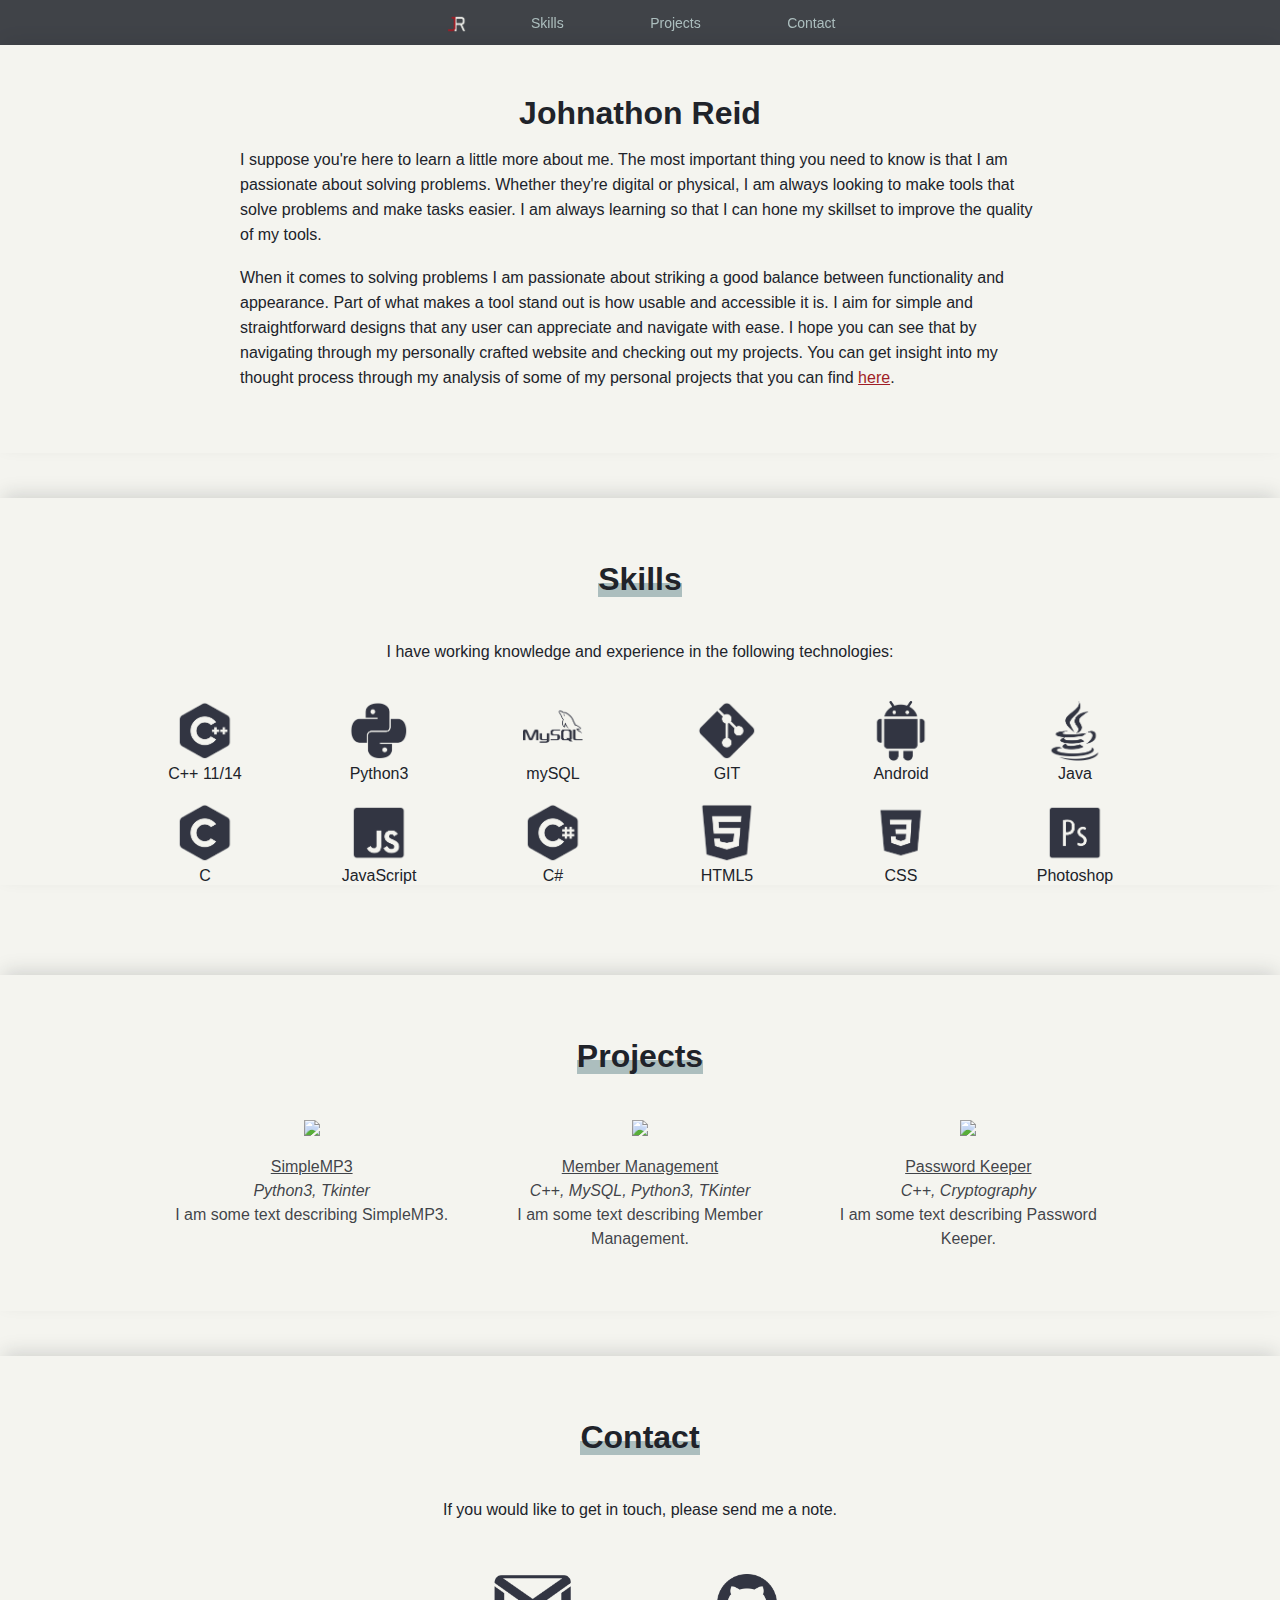
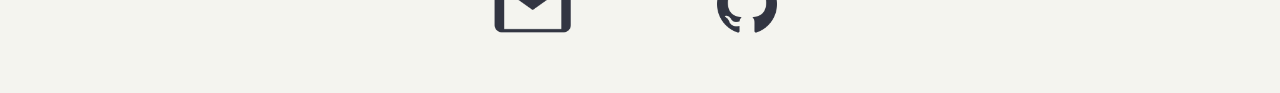
==== commit d13015db: "wording" ====
--- a/index.html
+++ b/index.html
@@ -91,7 +91,7 @@
                         <h1>Johnathon Reid</h1>
                         <div class = spacing></div>
                         <p>I suppose you're here to learn a little more about me. The most important thing you need to know is that I am passionate about solving problems. Whether they're digital or physical, I am always looking to make tools that solve problems and make tasks easier. I am always learning so that I can hone my skillset to improve the quality of my tools.</p><br>
-                        <p>When it comes to solving problems I am passionate about striking a good balance between functionality and appearance. Part of what makes a tool stand out is how usable and accessible it is. I aim for simple and straightforward designs that any user can appreciate and navigate with ease. I hope you can see that by navigating through my personally created website and checking out my projects. You can get insight into my thought process through my analysis of some of my personal projects that you can find <a href = "#projects">here</a>.</p><br>
+                        <p>When it comes to solving problems I am passionate about striking a good balance between functionality and appearance. Part of what makes a tool stand out is how usable and accessible it is. I aim for simple and straightforward designs that any user can appreciate and navigate with ease. I hope you can see that by navigating through my personally crafted website and checking out my projects. You can get insight into my thought process through my analysis of some of my personal projects that you can find <a href = "#projects">here</a>.</p><br>
                 </div>
                 <div class = "navPadding"></div>
                 </div>
